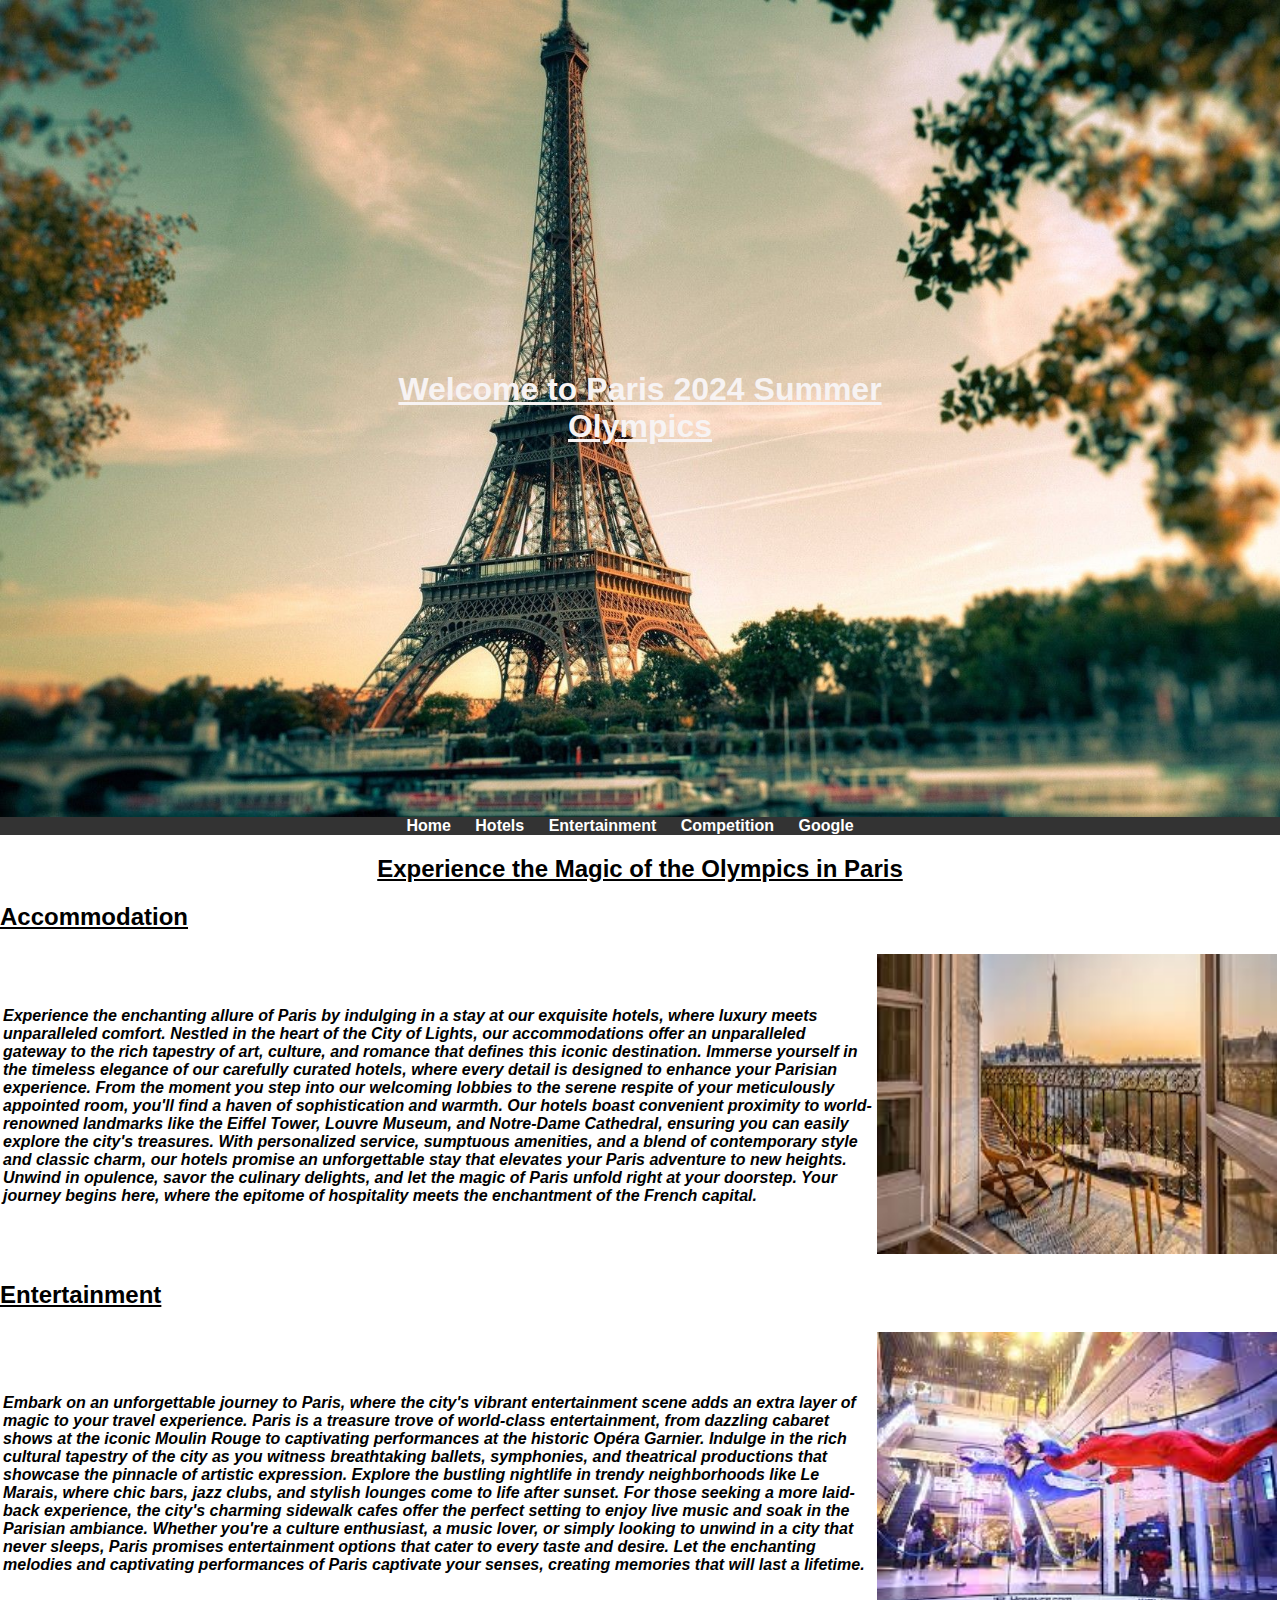
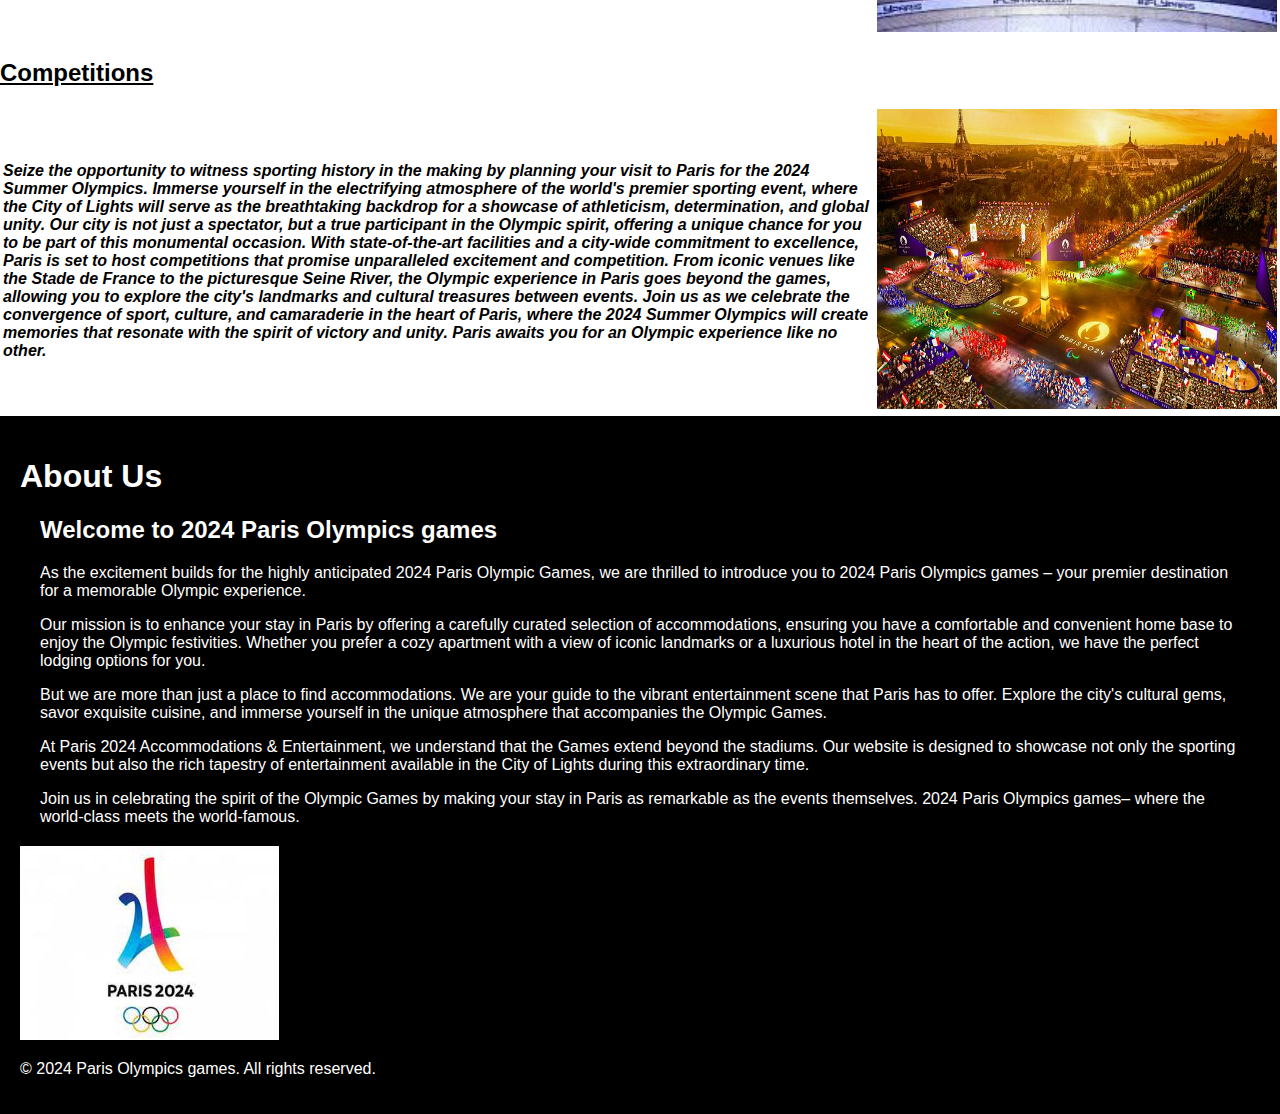
==== index.html @ 11ad0c59 "TEst" ====
<!DOCTYPE html>
<html lang="en">
<head>
    <meta charset="UTF-8">
    <meta name="viewport" content="width=device-width, initial-scale=1.0">
    <link rel="stylesheet" href="mystyle.css">
    <title>Paris 2024 Summer Olympics</title>
</head>
<body>
  
   

    <div class="background1">
        
        <header>
        <h1><b><u>Welcome to Paris 2024 Summer Olympics</u></b></h1>
       
        
    </header></div>
    

 
    <nav>
        <ul>
            <li><a href="index.html">Home</a></li>
            <li><a href="hotels.html">Hotels</a></li>
            <li><a href="entertainment.html">Entertainment</a></li>
            <li><a href="competition.html">Competition</a></li>
            <li><a href="https://www.google.ca" target="_blank">Google</a></li>
            <!-- Add another external link related to Olympics venues -->
        </ul>
    </nav>


    <section>
        
        <text-aling><center><h2><U>Experience the Magic of the Olympics in Paris</U></h2></center></text-aling>
        <!-- Add information about the vacation package and itinerary -->
    </section>

    <h2><u>Accommodation</u></h2>
     <table>
        <tr>
            <td><i><b>Experience the enchanting allure of Paris by indulging in a stay at our exquisite hotels, where luxury meets unparalleled comfort.
                Nestled in the heart of the City of Lights, our accommodations offer an unparalleled gateway to the rich tapestry of art, 
                culture, and romance that defines this iconic destination. Immerse yourself in the timeless elegance of our carefully curated
                 hotels, where every detail is designed to enhance your Parisian experience. From the moment you step into our welcoming lobbies
                  to the serene respite of your meticulously appointed room, you'll find a haven of sophistication and warmth. Our hotels boast 
                  convenient proximity to world-renowned landmarks like the Eiffel Tower, Louvre Museum, and Notre-Dame Cathedral, ensuring you can 
                  easily explore the city's treasures. With personalized service, sumptuous amenities, and a blend of contemporary style and classic 
                  charm, our hotels promise an unforgettable stay that elevates your Paris adventure to new heights. Unwind in opulence, savor the 
                  culinary delights, and let the magic of Paris unfold right at your doorstep. Your journey begins here, where the epitome of hospitality 
                  meets the enchantment of the French capital.</b></i></td>
                  
                  <td><img src="/images/Unknown-4.jpeg" width="400" height="300" alt="Your Image"></td>
        </tr>
    </table>
    <h2><u>Entertainment</u></h2><table>
        <tr>
            <td><i><b>Embark on an unforgettable journey to Paris, where the city's vibrant entertainment scene adds an extra layer of magic to your travel experience.
                Paris is a treasure trove of world-class entertainment, from dazzling cabaret shows at the iconic Moulin Rouge to captivating performances at 
                the historic Opéra Garnier. Indulge in the rich cultural tapestry of the city as you witness breathtaking ballets, symphonies, and theatrical 
                productions that showcase the pinnacle of artistic expression. Explore the bustling nightlife in trendy neighborhoods like Le Marais, where chic 
                bars, jazz clubs, and stylish lounges come to life after sunset. For those seeking a more laid-back experience, the city's charming sidewalk cafes 
                offer the perfect setting to enjoy live music and soak in the Parisian ambiance. Whether you're a culture enthusiast, a music lover, or simply looking 
                to unwind in a city that never sleeps, Paris promises entertainment options that cater to every taste and desire. Let the enchanting melodies and captivating
                 performances of Paris captivate your senses, creating memories that will last a lifetime. </b></i></td>
                  <td><img src="/images/Unknown-5.jpeg" width="400" height="300" alt="Your Image"></td>

            
        </tr>
    </table>
    <h2><u>Competitions</u></h2>
    <table>
        <tr>
            <td><i><b>Seize the opportunity to witness sporting history in the making by planning your visit to Paris for the 2024 Summer Olympics. Immerse yourself in the electrifying 
                atmosphere of the world's premier sporting event, where the City of Lights will serve as the breathtaking backdrop for a showcase of athleticism, determination,
                 and global unity. Our city is not just a spectator, but a true participant in the Olympic spirit, offering a unique chance for you to be part of this monumental occasion.
                  With state-of-the-art facilities and a city-wide commitment to excellence, Paris is set to host competitions that promise unparalleled excitement and competition. 
                  From iconic venues like the Stade de France to the picturesque Seine River, the Olympic experience in Paris goes beyond the games, allowing you to explore the city's
                   landmarks and cultural treasures between events. Join us as we celebrate the convergence of sport, culture, and camaraderie in the heart of Paris, where the 2024 Summer Olympics
                    will create memories that resonate with the spirit of victory and unity. Paris awaits you for an Olympic experience like no other.</b></i></td>
                  <td><img src="/images/xparis-olympics-graphic-champs-elysees-eiffel-tower-vdp-1000-2x1.jpg.pagespeed.ic.Kgq6hs4Tkn.jpg" width="400" height="300" alt="Your Image"></td>

            
        </tr>
    </table>

     
       
</body>
</html>

<!DOCTYPE html>
<html>
<head>
    <title>About Us</title>
    <style>
        #about-us {
            background-color: black;
            color: white; /* Change text color to ensure it's visible against the black background */
            padding: 20px; /* Add some space around the text */
        }
    </style>
</head>
<body>
    <div id="about-us">
        <h1>About Us</h1>
        <section>
        
        <h2>Welcome to 2024 Paris Olympics games</h2>
        <p>As the excitement builds for the highly anticipated 2024 Paris Olympic Games, we are thrilled to introduce you to  2024 Paris Olympics games – your premier destination for a memorable Olympic experience.</p>
        
        <p>Our mission is to enhance your stay in Paris by offering a carefully curated selection of accommodations, ensuring you have a comfortable and convenient home base to enjoy the Olympic festivities. Whether you prefer a cozy apartment with a view of iconic landmarks or a luxurious hotel in the heart of the action, we have the perfect lodging options for you.</p>

        <p>But we are more than just a place to find accommodations. We are your guide to the vibrant entertainment scene that Paris has to offer. Explore the city's cultural gems, savor exquisite cuisine, and immerse yourself in the unique atmosphere that accompanies the Olympic Games.</p>

        <p>At Paris 2024 Accommodations & Entertainment, we understand that the Games extend beyond the stadiums. Our website is designed to showcase not only the sporting events but also the rich tapestry of entertainment available in the City of Lights during this extraordinary time.</p>

        <p>Join us in celebrating the spirit of the Olympic Games by making your stay in Paris as remarkable as the events themselves.  2024 Paris Olympics games– where the world-class meets the world-famous.</p>
    </section>
    <img src="/images/Unknown.jpeg" alt="Your Logo" class="logo">
    <footer>
        <p>&copy; 2024 Paris Olympics games. All rights reserved.</p>
    </footer>
    
    </div>
</body>
</html>
---- mystyle.css ----
body {
    font-family: 'Arial', sans-serif;
    margin: 0;
    padding: 0;
}

    

.background1
{
    background-image: url("/images/e6b4b4e8ceeb011a10f3f117613dd234.jpg");
    background-size: cover; 
    color: rgb(247, 243, 243);
    text-align: center;
    padding: 350px;

    
    

   
}
  
  
  
nav {
    background-color: #333;
    overflow: hidden;
}

nav ul {
    list-style-type: none;
    margin: 0;
    padding: 0;
    text-align: center;
}

nav li {
    display: inline;
    margin-right: 20px;
}

nav a {
    text-decoration: none;
    color: white;
    font-weight: bold;
}

section {
    margin: 20px;

}

.image {
    float: right;
}

/* Add additional styling as needed */
.card {
    max-width: 300px;
    margin: 20px;
    border: 1px solid #ccc;
    border-radius: 8px;
    overflow: hidden;
  }
  
  /* Image Container */
  .card img {
    width: 100%;
    height: auto;
    border-bottom: 1px solid #ccc;
  }
  
  /* Text Container */
  .card .card-content {
    padding: 15px;
  }
  
  /* Title */
  .card .card-content h3 {
    font-size: 1.2em;
    margin-bottom: 10px;
  }
  
  /* Message */
  .card .card-content p {
    font-size: 1em;
    line-height: 1.4;
  }


  

    
.background2
 {
    max-width:;
    height: ;
    background-image:url(/images/paris.gif) ;
    background-repeat: no-repeat;
    background-size: cover;
    background-position:center;

 }

<style>

        body {
            background-color: rgb(215, 215, 223);
            margin: 0;
            padding: 0;
            font-family: Arial, sans-serif;
        }

        .card2 {
            display: flex;
            flex-direction: row;
            align-items: center;
            margin: 20px;
        }

        .imageContainer2 {
            display: flex;
            flex-direction: row;
            gap: 20px; /* Adjust the gap between the image cards */
            text-align: center;
        }

        .imageCard2 {
            width: 60%;
        }

        .imageCard2 img {
            max-width: 70%;
            height: auto;
        }

        .card-content2 {
            margin-top: 10px; /* Adjust the margin between the image and text */
            text-align: center;
        }

        button {
            /* Add your button styles here */
        }

        /* Add any other styles as needed */

          </style>  

         
          
          body {
    
            margin: 0;
            padding: 0;
        }
        
.background3

{
   max-width: ;
   max-height: ;
   background-image:url(/images/39366527.webp) ;
   background-repeat: no-repeat;
   background-size: cover;
   background-position:center;

}

<style>

       body {
           background-color: rgb(215, 215, 223);
           margin: 0;
           padding: 0;
           font-family: Arial, sans-serif;
       }

       .card3 {
           display: flex;
           flex-direction: row;
           align-items: center;
           margin: 20px;
       }

       .imageContainer3 {
           display: flex;
           flex-direction: row;
           gap: 20px; /* Adjust the gap between the image cards */
           text-align: center;
       }

       .imageCard3 {
           width: 60%;
       }

       .imageCard3 img {
           max-width: 70%;
           height: auto;
       }

       .card-content3 {
           margin-top: 10px; /* Adjust the margin between the image and text */
           text-align: center;
       }

       button {
           /* Add your button styles here */
       }

       /* Add any other styles as needed */
   </style>

   body {
    
    margin: 0;
    padding: 0;
}

    
.background4
 {
    max-width:;
    max-height: ;
    background-image:url(/images/d5f85e86.webp) ;
    background-repeat: no-repeat;
    background-size: cover;
    background-position:center;

 }

 <style>

        body {
            background-color: rgb(215, 215, 223);
            margin: 0;
            padding: 0;
            font-family: Arial, sans-serif;
        }

        .card4 {
            display: flex;
            flex-direction: row;
            align-items: center;
            margin: 20px;
        }

        .imageContainer4 {
            display: flex;
            flex-direction: row;
            gap: 20px; /* Adjust the gap between the image cards */
            text-align: center;
        }

        .imageCard4 {
            width: 60%;
        }

        .imageCard4 img {
            max-width: 70%;
            height: auto;
        }

        .card-content4 {
            margin-top: 10px; /* Adjust the margin between the image and text */
            text-align: center;
        }

        button {
            /* Add your button styles here */
        }

        /* Add any other styles as needed */
    </style>

    .logo {
        position: absolute;
        bottom: 100px;
        right: 100px;
        width: 70px;
        height: 70px;
      }
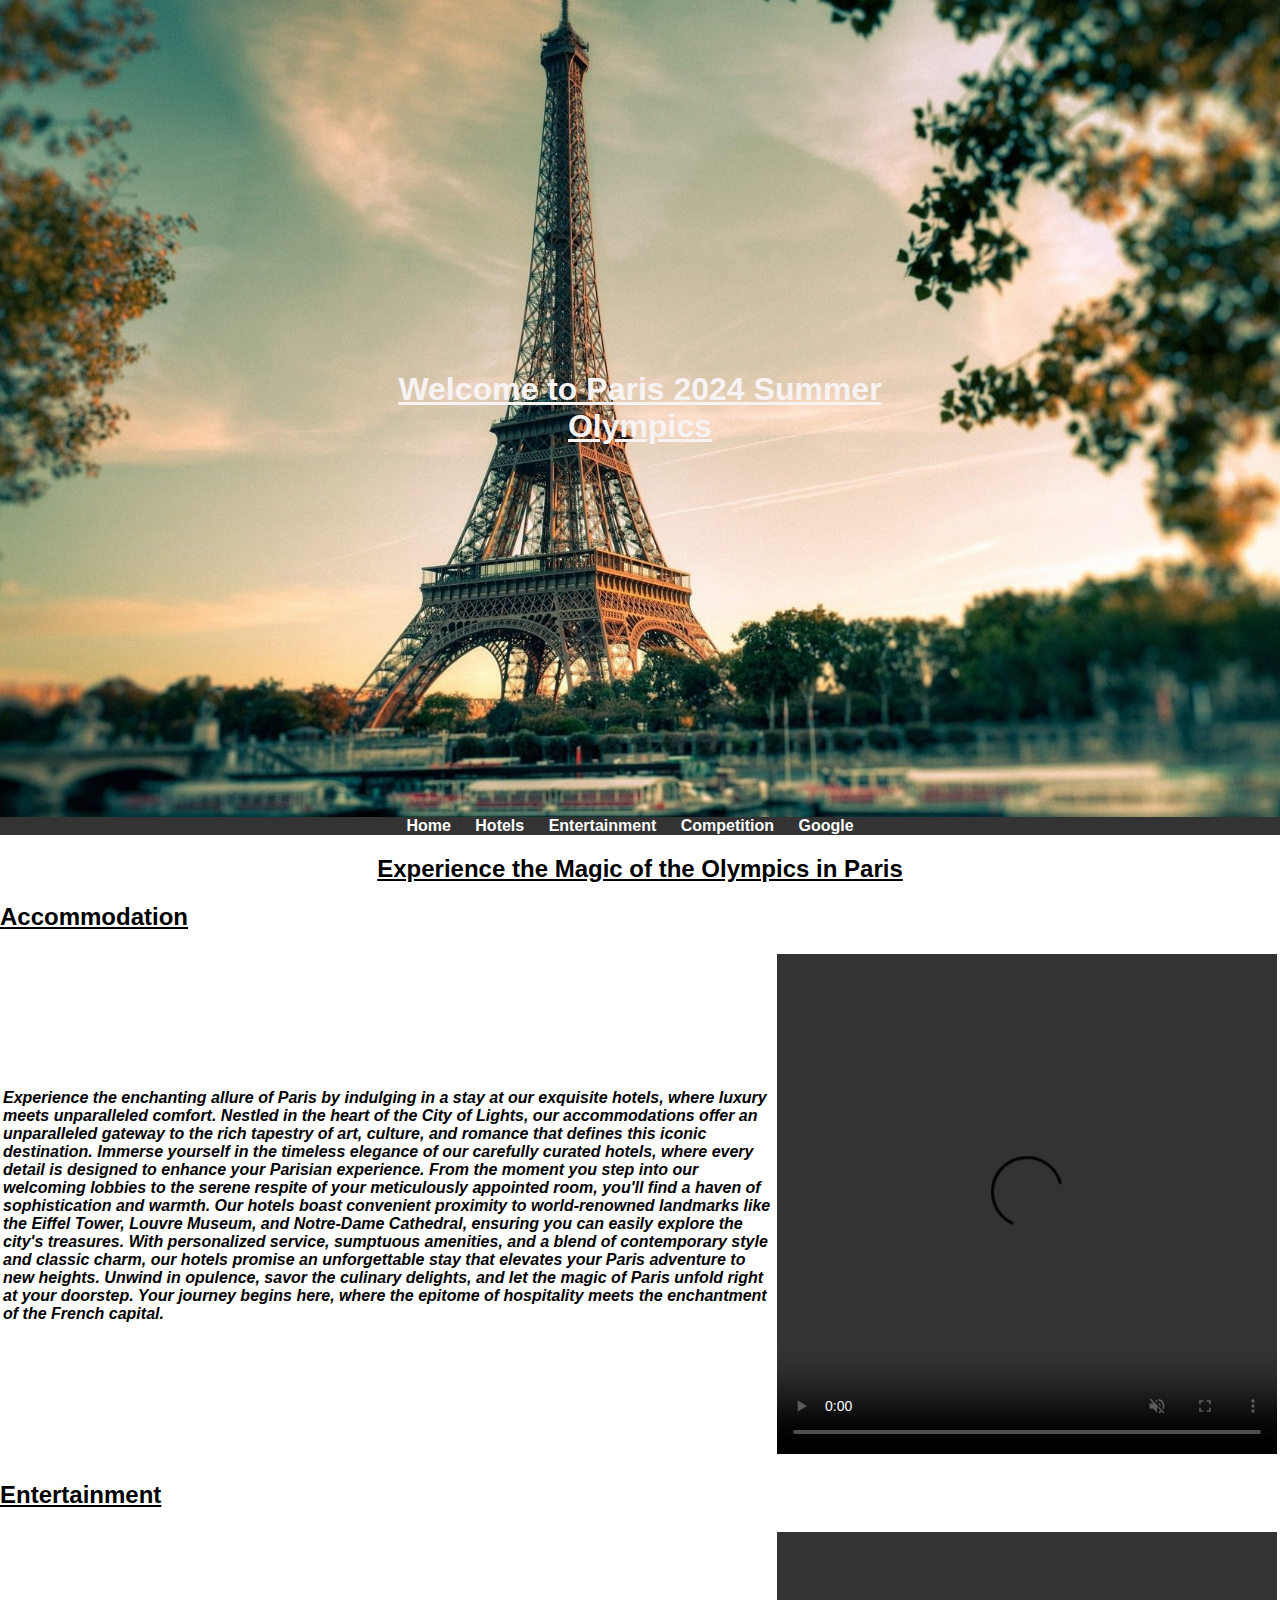
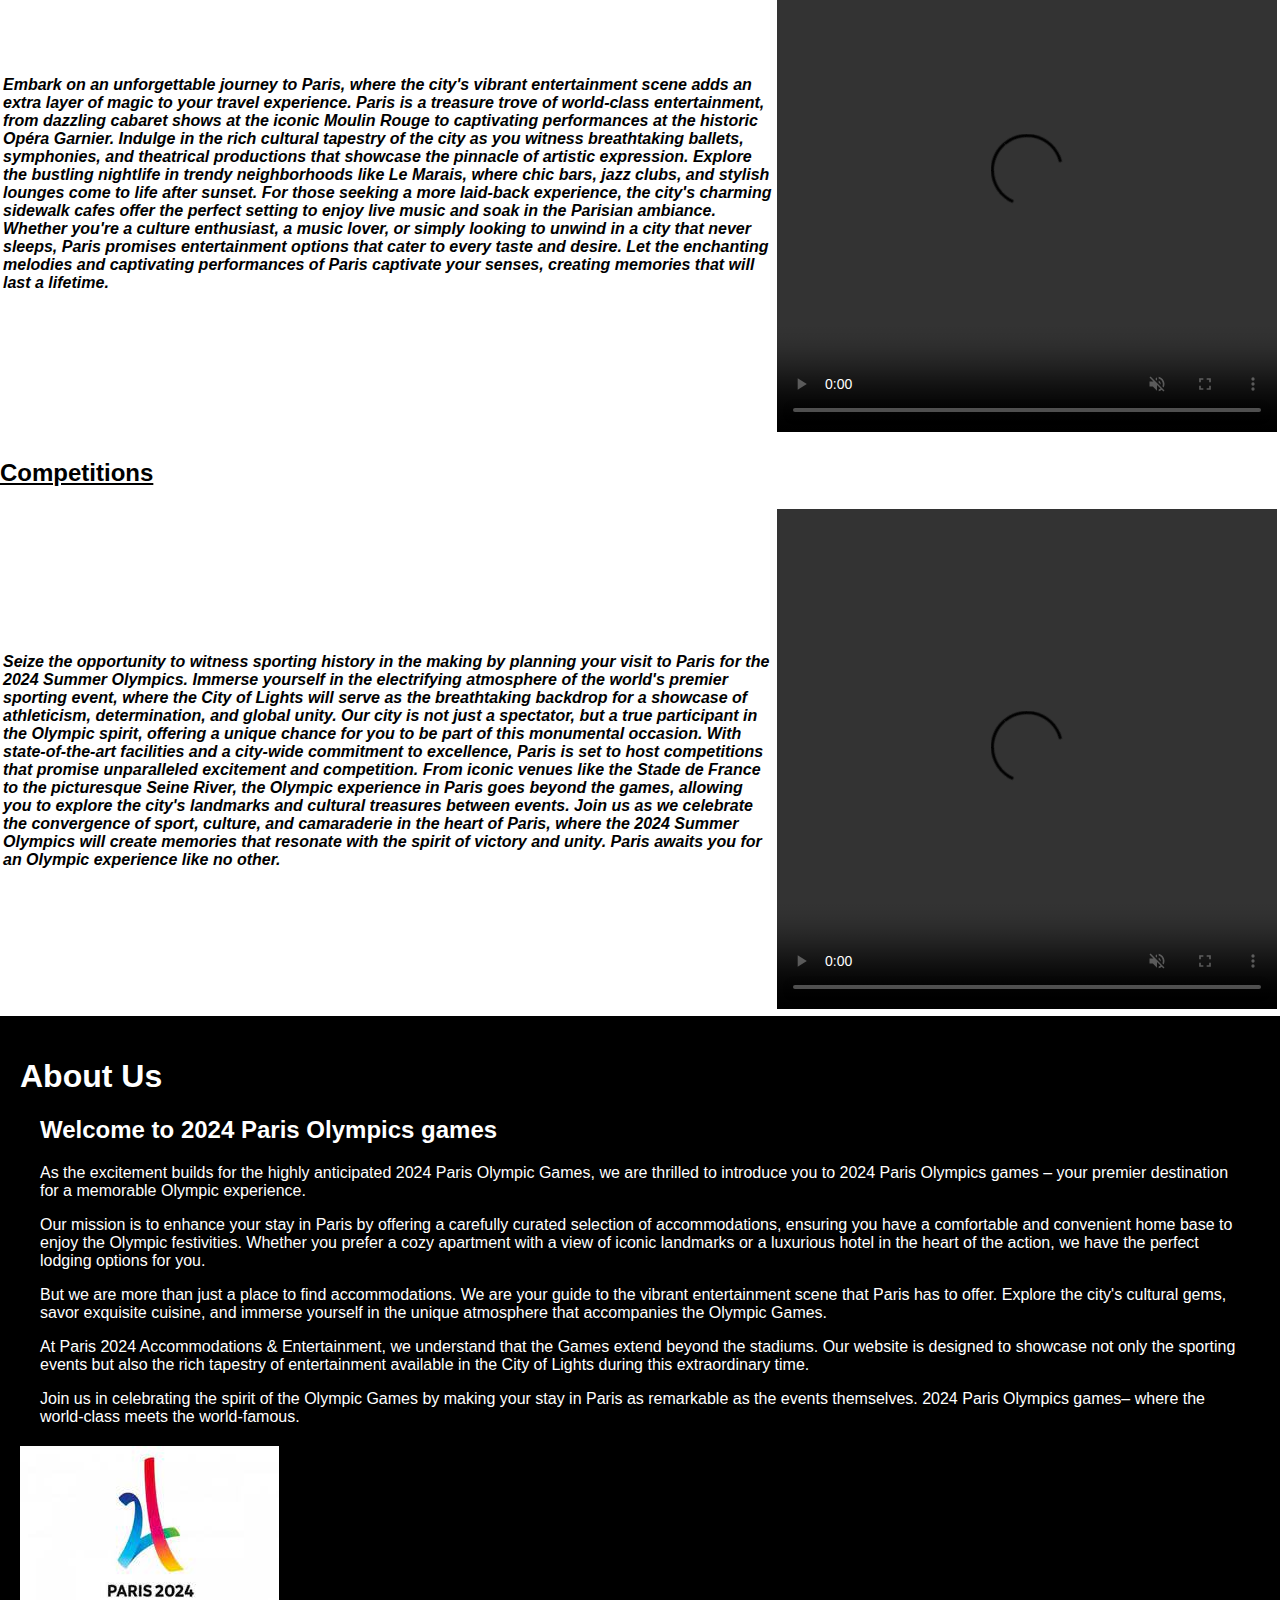
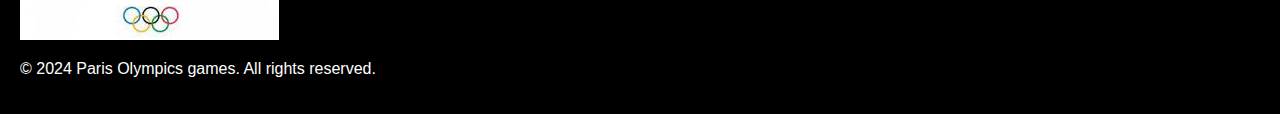
==== commit 365a238b: "Video changes" ====
--- a/index.html
+++ b/index.html
@@ -52,7 +52,9 @@
                   culinary delights, and let the magic of Paris unfold right at your doorstep. Your journey begins here, where the epitome of hospitality 
                   meets the enchantment of the French capital.</b></i></td>
                   
-                  <td><img src="/images/Unknown-4.jpeg" width="400" height="300" alt="Your Image"></td>
+                  <td><video width="500px" height="500px" controls autoplay muted>
+                    <source src="/video/1.mp4" type="video/mp4">
+                   </video></td>
         </tr>
     </table>
     <h2><u>Entertainment</u></h2><table>
@@ -65,7 +67,9 @@
                 offer the perfect setting to enjoy live music and soak in the Parisian ambiance. Whether you're a culture enthusiast, a music lover, or simply looking 
                 to unwind in a city that never sleeps, Paris promises entertainment options that cater to every taste and desire. Let the enchanting melodies and captivating
                  performances of Paris captivate your senses, creating memories that will last a lifetime. </b></i></td>
-                  <td><img src="/images/Unknown-5.jpeg" width="400" height="300" alt="Your Image"></td>
+                 <td><video width="500px" height="500px" controls autoplay muted>
+                    <source src="/video/2.mp4" type="video/mp4">
+                   </video></td>
 
             
         </tr>
@@ -80,7 +84,9 @@
                   From iconic venues like the Stade de France to the picturesque Seine River, the Olympic experience in Paris goes beyond the games, allowing you to explore the city's
                    landmarks and cultural treasures between events. Join us as we celebrate the convergence of sport, culture, and camaraderie in the heart of Paris, where the 2024 Summer Olympics
                     will create memories that resonate with the spirit of victory and unity. Paris awaits you for an Olympic experience like no other.</b></i></td>
-                  <td><img src="/images/xparis-olympics-graphic-champs-elysees-eiffel-tower-vdp-1000-2x1.jpg.pagespeed.ic.Kgq6hs4Tkn.jpg" width="400" height="300" alt="Your Image"></td>
+                    <td><video width="500px" height="500px" controls autoplay muted>
+                        <source src="/video/3.mp4" type="video/mp4">
+                       </video></td>
 
             
         </tr>
--- a/mystyle.css
+++ b/mystyle.css
@@ -86,7 +86,15 @@
     font-size: 1em;
     line-height: 1.4;
   }
-
+  #myVideo {
+    position: fixed;
+    right: 0;
+    bottom: 0;
+    min-width: 100%; 
+    min-height: 100%;
+    z-index: -1;
+    object-fit: cover;
+   }
 
   
 
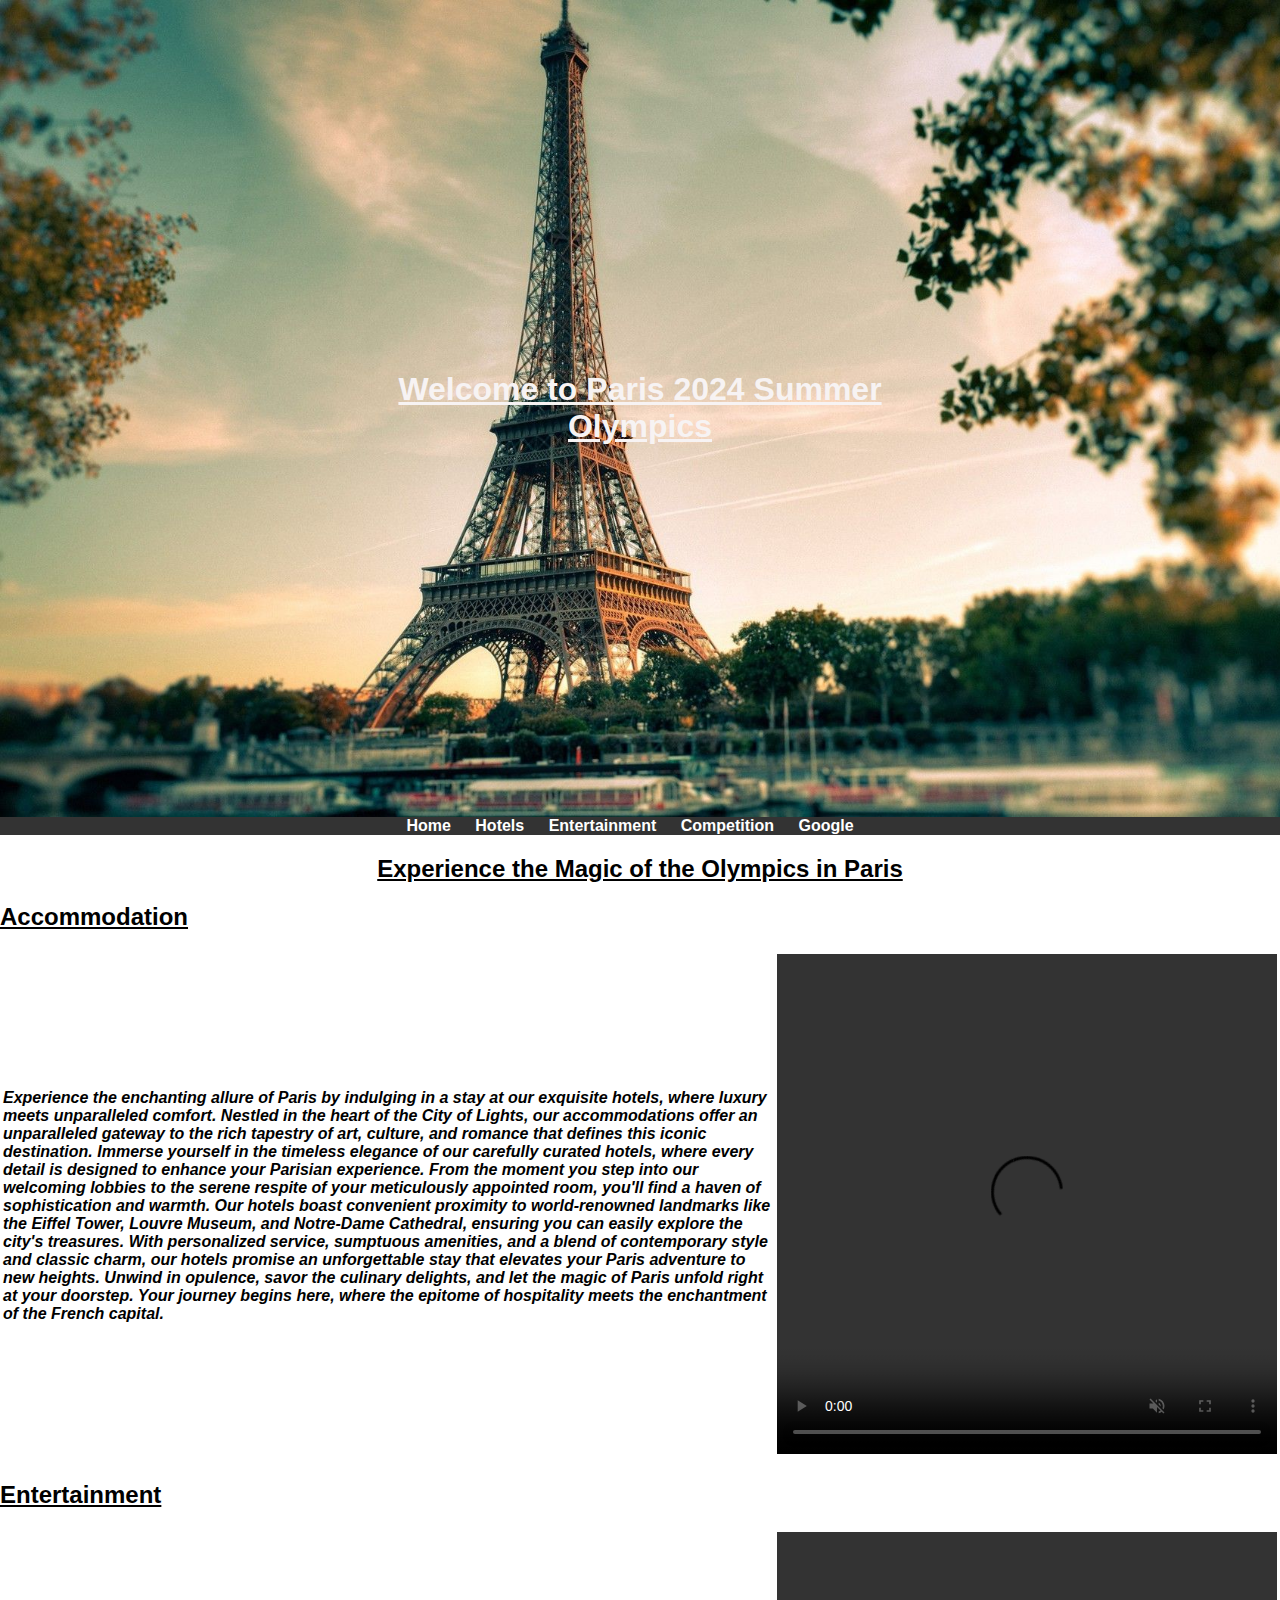
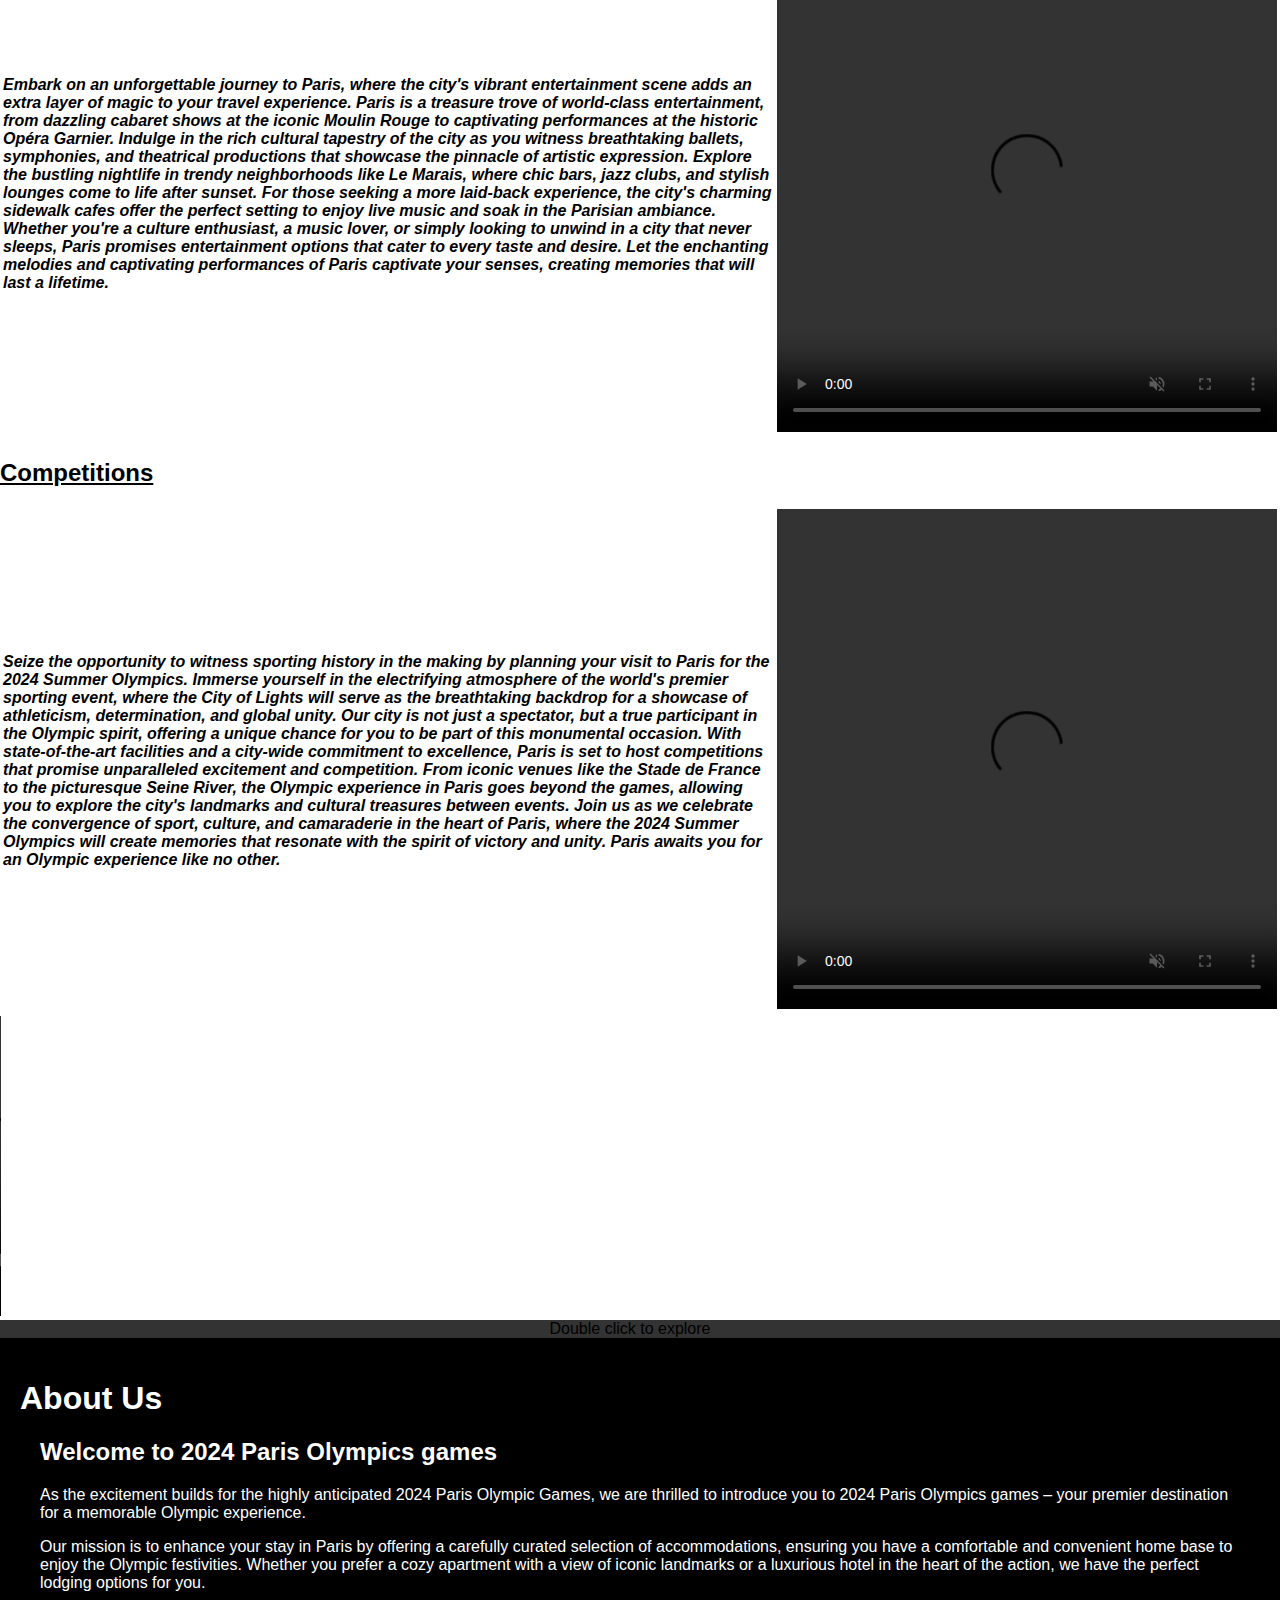
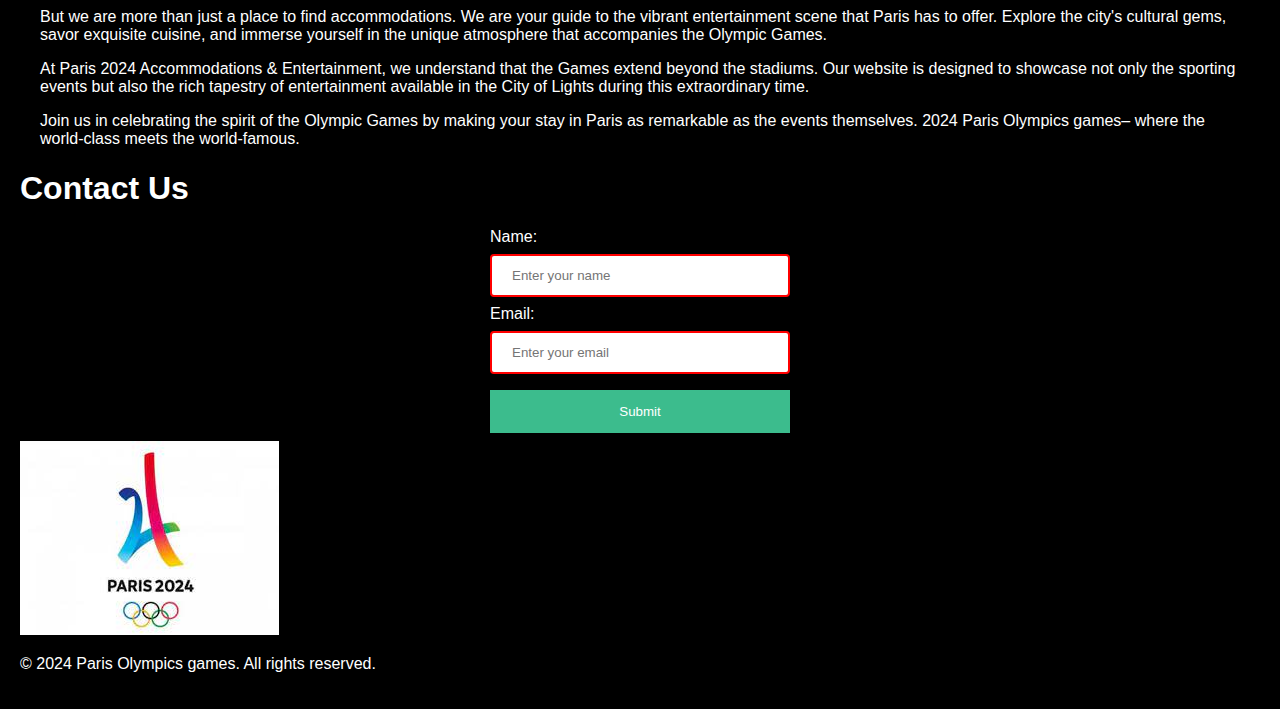
==== commit 40f1538a: "Video + Newnavbar" ====
--- a/index.html
+++ b/index.html
@@ -96,6 +96,18 @@
        
 </body>
 </html>
+<video width="1500px" height="300px" controls autoplay muted>
+    <source src="/video/5.mp4" type="video/mp4">
+   </video>
+   <nav>
+    <ul>
+    <li>
+        Double click to explore 
+      
+      
+      </li>
+    </ul>
+</nav>
 
 <!DOCTYPE html>
 <html>
@@ -125,6 +137,15 @@
 
         <p>Join us in celebrating the spirit of the Olympic Games by making your stay in Paris as remarkable as the events themselves.  2024 Paris Olympics games– where the world-class meets the world-famous.</p>
     </section>
+<h1>Contact Us</h1>
+    <form action="mailto:kamleshsunkur12@gmail.com" method="post" enctype="text/plain">
+        Name:<br>
+        <input type="text" name="name" placeholder="Enter your name"><br>
+        Email:<br>
+        <input type="email" name="email" placeholder="Enter your email"><br>
+        <input type="submit" value="Submit">
+       </form> 
+
     <img src="/images/Unknown.jpeg" alt="Your Logo" class="logo">
     <footer>
         <p>&copy; 2024 Paris Olympics games. All rights reserved.</p>
--- a/mystyle.css
+++ b/mystyle.css
@@ -288,4 +288,43 @@
         width: 70px;
         height: 70px;
       }
-      +
+      
+      form {
+        width: 300px;
+        margin: auto;
+       }
+       
+       input[type=text], input[type=email] {
+        width: 100%;
+        padding: 12px 20px;
+        margin: 8px 0;
+        box-sizing: border-box;
+        border: 2px solid red;
+        border-radius: 4px;
+       }
+       
+       input[type=submit] {
+        background-color: #3CBC8D;
+        color: white;
+        padding: 14px 20px;
+        margin: 8px 0;
+        border: none;
+        cursor: pointer;
+        width: 100%;
+       }
+       
+       input[type=submit]:hover {
+        background-color: darkgreen;
+       }
+
+       #myVideo {
+        position: fixed;
+        right: 0;
+        bottom: 0;
+        min-width: 100%; 
+        min-height: 100%;
+        z-index: -1;
+        object-fit: cover;
+       }
+       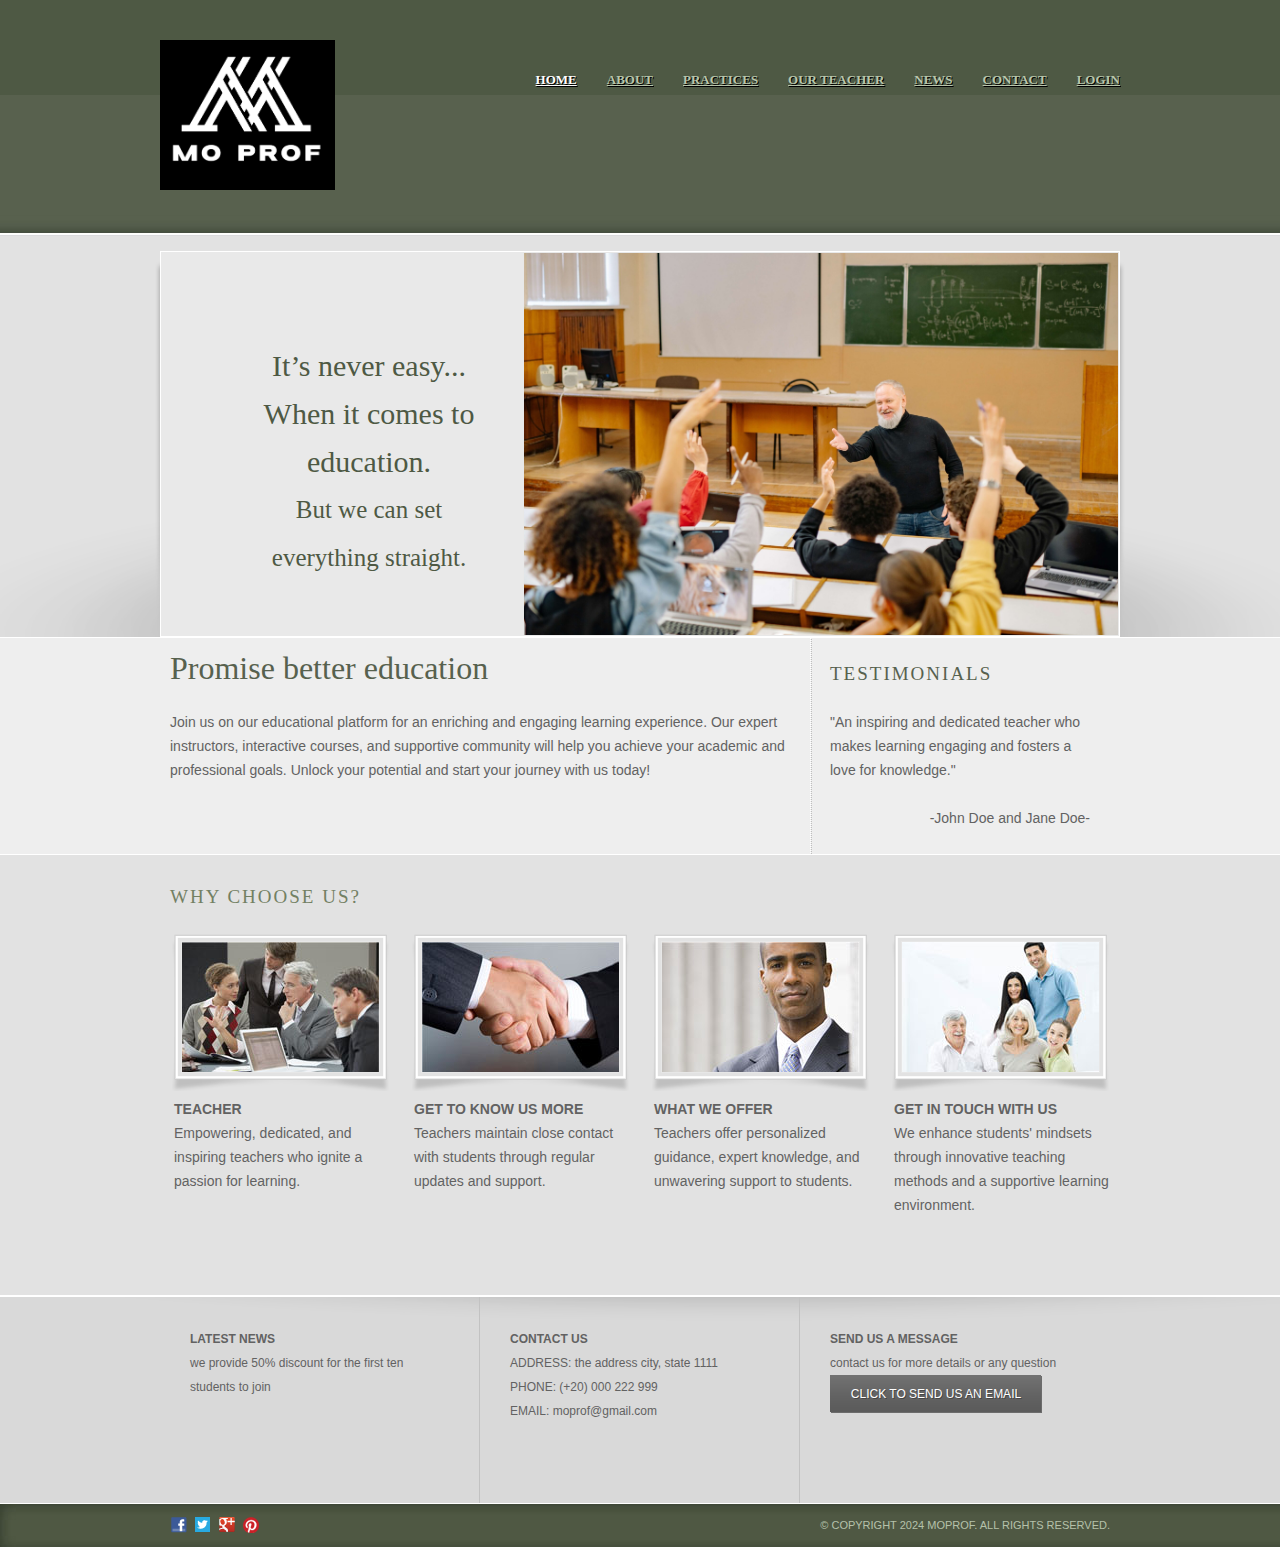
==== commit 2dcd597a: "CHANGES" ====
--- a/index.html
+++ b/index.html
@@ -1,156 +1,159 @@
-<!DOCTYPE html>
-<html lang="en">
+<!DOCTYPE HTML>
+
+<html>
 <head>
-    <meta charset="UTF-8">
-    <meta name="viewport" content="width=device-width, initial-scale=1.0">
-    <link rel="stylesheet" href="mystyle.css">
-    <title>Paris 2024 Summer Olympics</title>
+	<meta charset="UTF-8">
+	<title>moprof</title>
+	<link rel="stylesheet" href="css/style.css" type="text/css">
 </head>
 <body>
-  
-   
-
-    <div class="background1">
-        
-        <header>
-        <h1><b><u>Welcome to Paris 2024 Summer Olympics</u></b></h1>
-       
-        
-    </header></div>
-    
-
- 
-    <nav>
-        <ul>
-            <li><a href="index.html">Home</a></li>
-            <li><a href="hotels.html">Hotels</a></li>
-            <li><a href="entertainment.html">Entertainment</a></li>
-            <li><a href="competition.html">Competition</a></li>
-            <li><a href="https://www.google.ca" target="_blank">Google</a></li>
-            <!-- Add another external link related to Olympics venues -->
-        </ul>
-    </nav>
-
-
-    <section>
-        
-        <text-aling><center><h2><U>Experience the Magic of the Olympics in Paris</U></h2></center></text-aling>
-        <!-- Add information about the vacation package and itinerary -->
-    </section>
-
-    <h2><u>Accommodation</u></h2>
-     <table>
-        <tr>
-            <td><i><b>Experience the enchanting allure of Paris by indulging in a stay at our exquisite hotels, where luxury meets unparalleled comfort.
-                Nestled in the heart of the City of Lights, our accommodations offer an unparalleled gateway to the rich tapestry of art, 
-                culture, and romance that defines this iconic destination. Immerse yourself in the timeless elegance of our carefully curated
-                 hotels, where every detail is designed to enhance your Parisian experience. From the moment you step into our welcoming lobbies
-                  to the serene respite of your meticulously appointed room, you'll find a haven of sophistication and warmth. Our hotels boast 
-                  convenient proximity to world-renowned landmarks like the Eiffel Tower, Louvre Museum, and Notre-Dame Cathedral, ensuring you can 
-                  easily explore the city's treasures. With personalized service, sumptuous amenities, and a blend of contemporary style and classic 
-                  charm, our hotels promise an unforgettable stay that elevates your Paris adventure to new heights. Unwind in opulence, savor the 
-                  culinary delights, and let the magic of Paris unfold right at your doorstep. Your journey begins here, where the epitome of hospitality 
-                  meets the enchantment of the French capital.</b></i></td>
-                  
-                  <td><video width="500px" height="500px" controls autoplay muted>
-                    <source src="/video/1.mp4" type="video/mp4">
-                   </video></td>
-        </tr>
-    </table>
-    <h2><u>Entertainment</u></h2><table>
-        <tr>
-            <td><i><b>Embark on an unforgettable journey to Paris, where the city's vibrant entertainment scene adds an extra layer of magic to your travel experience.
-                Paris is a treasure trove of world-class entertainment, from dazzling cabaret shows at the iconic Moulin Rouge to captivating performances at 
-                the historic Opéra Garnier. Indulge in the rich cultural tapestry of the city as you witness breathtaking ballets, symphonies, and theatrical 
-                productions that showcase the pinnacle of artistic expression. Explore the bustling nightlife in trendy neighborhoods like Le Marais, where chic 
-                bars, jazz clubs, and stylish lounges come to life after sunset. For those seeking a more laid-back experience, the city's charming sidewalk cafes 
-                offer the perfect setting to enjoy live music and soak in the Parisian ambiance. Whether you're a culture enthusiast, a music lover, or simply looking 
-                to unwind in a city that never sleeps, Paris promises entertainment options that cater to every taste and desire. Let the enchanting melodies and captivating
-                 performances of Paris captivate your senses, creating memories that will last a lifetime. </b></i></td>
-                 <td><video width="500px" height="500px" controls autoplay muted>
-                    <source src="/video/2.mp4" type="video/mp4">
-                   </video></td>
-
-            
-        </tr>
-    </table>
-    <h2><u>Competitions</u></h2>
-    <table>
-        <tr>
-            <td><i><b>Seize the opportunity to witness sporting history in the making by planning your visit to Paris for the 2024 Summer Olympics. Immerse yourself in the electrifying 
-                atmosphere of the world's premier sporting event, where the City of Lights will serve as the breathtaking backdrop for a showcase of athleticism, determination,
-                 and global unity. Our city is not just a spectator, but a true participant in the Olympic spirit, offering a unique chance for you to be part of this monumental occasion.
-                  With state-of-the-art facilities and a city-wide commitment to excellence, Paris is set to host competitions that promise unparalleled excitement and competition. 
-                  From iconic venues like the Stade de France to the picturesque Seine River, the Olympic experience in Paris goes beyond the games, allowing you to explore the city's
-                   landmarks and cultural treasures between events. Join us as we celebrate the convergence of sport, culture, and camaraderie in the heart of Paris, where the 2024 Summer Olympics
-                    will create memories that resonate with the spirit of victory and unity. Paris awaits you for an Olympic experience like no other.</b></i></td>
-                    <td><video width="500px" height="500px" controls autoplay muted>
-                        <source src="/video/3.mp4" type="video/mp4">
-                       </video></td>
-
-            
-        </tr>
-    </table>
-
-     
-       
-</body>
-</html>
-<video width="1500px" height="300px" controls autoplay muted>
-    <source src="/video/5.mp4" type="video/mp4">
-   </video>
-   <nav>
-    <ul>
-    <li>
-        Double click to explore 
-      
-      
-      </li>
-    </ul>
-</nav>
-
-<!DOCTYPE html>
-<html>
-<head>
-    <title>About Us</title>
-    <style>
-        #about-us {
-            background-color: black;
-            color: white; /* Change text color to ensure it's visible against the black background */
-            padding: 20px; /* Add some space around the text */
-        }
-    </style>
-</head>
-<body>
-    <div id="about-us">
-        <h1>About Us</h1>
-        <section>
-        
-        <h2>Welcome to 2024 Paris Olympics games</h2>
-        <p>As the excitement builds for the highly anticipated 2024 Paris Olympic Games, we are thrilled to introduce you to  2024 Paris Olympics games – your premier destination for a memorable Olympic experience.</p>
-        
-        <p>Our mission is to enhance your stay in Paris by offering a carefully curated selection of accommodations, ensuring you have a comfortable and convenient home base to enjoy the Olympic festivities. Whether you prefer a cozy apartment with a view of iconic landmarks or a luxurious hotel in the heart of the action, we have the perfect lodging options for you.</p>
-
-        <p>But we are more than just a place to find accommodations. We are your guide to the vibrant entertainment scene that Paris has to offer. Explore the city's cultural gems, savor exquisite cuisine, and immerse yourself in the unique atmosphere that accompanies the Olympic Games.</p>
-
-        <p>At Paris 2024 Accommodations & Entertainment, we understand that the Games extend beyond the stadiums. Our website is designed to showcase not only the sporting events but also the rich tapestry of entertainment available in the City of Lights during this extraordinary time.</p>
-
-        <p>Join us in celebrating the spirit of the Olympic Games by making your stay in Paris as remarkable as the events themselves.  2024 Paris Olympics games– where the world-class meets the world-famous.</p>
-    </section>
-<h1>Contact Us</h1>
-    <form action="mailto:kamleshsunkur12@gmail.com" method="post" enctype="text/plain">
-        Name:<br>
-        <input type="text" name="name" placeholder="Enter your name"><br>
-        Email:<br>
-        <input type="email" name="email" placeholder="Enter your email"><br>
-        <input type="submit" value="Submit">
-       </form> 
-
-    <img src="/images/Unknown.jpeg" alt="Your Logo" class="logo">
-    <footer>
-        <p>&copy; 2024 Paris Olympics games. All rights reserved.</p>
-    </footer>
-    
-    </div>
+	<div id="header">
+		<div class="clearfix">
+			<div class="logo">
+				<a href="index.html"><img src="images/logo2.png" alt="LOGO" height="150" width="175"></a>
+			</div>
+			<ul class="navigation">
+				<li class="active">
+					<a href="index.html">Home</a>
+				</li>
+				<li>
+					<a href="about.html">About</a>
+				</li>
+				<li>
+					<a href="practices.html">Practices</a>
+				</li>
+				<li>
+					<a href="teacher.html">Our teacher</a>
+				</li>
+				<li>
+					<a href="news.html">News</a>
+					
+				</li>
+				<li>
+					<a href="contact.html">Contact</a>
+				</li>
+				<li>
+					<a href="login.html">login</a>
+				</li>
+			</ul>
+		</div>
+	</div>
+	<div id="contents">
+		<div id="adbox">
+			<div class="clearfix">
+				
+				<img src="images/mainpage.jpg" alt="Img" height="382" width="594">
+				<div class="detail">
+					<h1>It’s never easy...<br> When it comes to education.</h1>
+					<p>
+						But we can set<br> everything straight.
+					</p>
+				</div>
+			</div>
+		</div>
+		<div class="highlight">
+			<div class="clearfix">
+				<div class="testimonial">
+					<h2>Testimonials</h2>
+					<p>
+						"An inspiring and dedicated teacher who makes learning engaging and fosters a love for knowledge."
+					</p>
+					<span>-John Doe and Jane Doe-</span>
+				</div>
+				<h1>Promise better education</h1>
+				<p>
+					Join us on our educational platform for an enriching and engaging learning experience. Our expert instructors, interactive courses, and supportive community will help you achieve your academic and professional goals. Unlock your potential and start your journey with us today!
+				</p>
+			</div>
+		</div>
+		<div class="featured">
+			<h2>Why Choose Us?</h2>
+			<ul class="clearfix">
+				<li>
+					<div class="frame1">
+						<div class="box">
+							<img src="images/meeting.jpg" alt="Img" height="130" width="197">
+						</div>
+					</div>
+					<p>
+						<b>teacher</b> Empowering, dedicated, and inspiring teachers who ignite a passion for learning.
+					</p>
+					
+				</li>
+				<li>
+					<div class="frame1">
+						<div class="box">
+							<img src="images/handshake.jpg" alt="Img" height="130" width="197">
+						</div>
+					</div>
+					<p>
+						<b>get to know us more</b> Teachers maintain close contact with students through regular updates and support.
+					</p>
+					
+				</li>
+				<li>
+					<div class="frame1">
+						<div class="box">
+							<img src="images/smile.jpg" alt="Img" height="130" width="197">
+						</div>
+					</div>
+					<p>
+						<b>what we offer</b> Teachers offer personalized guidance, expert knowledge, and unwavering support to students.
+					</p>
+					
+				</li>
+				<li>
+					<div class="frame1">
+						<div class="box">
+							<img src="images/family-small.jpg" alt="Img" height="130" width="197">
+						</div>
+					</div>
+					<p>
+						<b>get in touch with us</b> We enhance students' mindsets through innovative teaching methods and a supportive learning environment.
+					</p>
+					
+				</li>
+			</ul>
+		</div>
+	</div>
+	<div id="footer">
+		<div class="clearfix">
+			<div class="section">
+				<h4>Latest News</h4>
+				<p>
+					we provide 50% discount for the first ten students to join
+				</p>
+			</div>
+			<div class="section contact">
+				<h4>Contact Us</h4>
+				<p>
+					<span>Address:</span> the address city, state 1111
+				</p>
+				<p>
+					<span>Phone:</span> (+20) 000 222 999
+				</p>
+				<p>
+					<span>Email:</span> moprof@gmail.com
+				</p>
+			</div>
+			<div class="section">
+				<h4>SEND US A MESSAGE</h4>
+				<p>
+					contact us for more details or any question
+				</p>
+				<a href="contact.html" class="subscribe">Click to send us an email</a>
+			</div>
+		</div>
+		<div id="footnote">
+			<div class="clearfix">
+				<div class="connect">
+					<a href="" class="facebook"></a><a href="" class="twitter"></a><a href="" class="googleplus"></a><a href="" class="pinterest"></a>
+				</div>
+				<p>
+					© Copyright 2024 moprof. All Rights Reserved.
+				</p>
+			</div>
+		</div>
+	</div>
 </body>
 </html>--- a/css/style.css
+++ b/css/style.css
@@ -0,0 +1,612 @@
+/* Website template by freewebsitetemplates.com */
+body {
+	background-color: #e2e2e2;
+	min-width: 960px;
+	margin: 0;
+}
+img {
+	display: block;
+	border: 0;
+}
+/** box-shadow **/
+.box {
+	background-color: #e7e7e7; /* Needed for IE */
+	display: inline-block;
+	-moz-box-shadow: 0 0 1px 3px rgba(207, 207, 207, 0.6);
+	-webkit-box-shadow: 0 0 1px 3px rgba(207, 207, 207, 0.6);
+	box-shadow: 0 0 1px 3px rgba(207, 207, 207, 0.6);
+	/* For IE 5.5 - 7 */
+	filter: progid:DXImageTransform.Microsoft.Blur(PixelRadius=3, MakeShdow=true, ShadowOpacity=0.80);
+	/* For IE 8 */
+	-ms-filter:"progid:DXImageTransform.Microsoft.Blur(PixelRadius=3,MakeShadow=true,ShadowOpacity=0.30)";
+	zoom: 1;
+}
+.box > img {
+	display: block;
+	position: relative; /* This protects the inner element from being blurred */
+}
+.clearfix {
+	width: 960px;
+	margin: 0 auto;
+}
+.clearfix:after {
+	clear:both;
+	content:"";
+	display:block;
+	line-height:0;
+	height:1%;
+	visibility:hidden;
+}
+/*------------ Sprites ------------*/
+.more, .subscribe, input[type='submit'] {
+	background: url(../images/interface.png) no-repeat;
+}
+.phone, .mail, .home, .fax, #footnote .connect a {
+	background: url(../images/icons.png) no-repeat;
+}
+.frame1, .frame2, .frame3, .frame4, .frame5, .news > li {
+	background: url(../images/frames.png) no-repeat;
+}
+.more, .subscribe, input[type='submit'] {
+	background-position: -107px 0;
+	color: #fff;
+	display: inline-block;
+	font: 12px/28px Arial, Helvetica, sans-serif;
+	height: 28px;
+	width: 97px;
+	text-align: center;
+	text-decoration: none;
+	text-shadow: 1px 1px rgba(0, 0, 0, 0.3);
+	text-transform: uppercase;
+}
+.more:hover {
+	background-position: 0 0;
+}
+.subscribe, input[type='submit'] {
+	background-position: -222px -38px;
+	height: 38px;
+	line-height: 38px;
+	width: 212px;
+}
+.subscribe:hover, input[type='submit']:hover {
+	background-position: 0 -38px;
+}
+.home, .phone, .mail, .fax {
+	background-position: 0 1px;
+	padding-left: 24px;
+}
+.phone {
+	background-position: 0 -26px;
+}
+.fax {
+	background-position: 0 -54px;
+}
+.mail {
+	background-position: 0 -82px;
+}
+.frame1 {
+	background-position: -117px 0;
+	height: 150px;
+	width: 203px;
+	margin: 0 auto 6px;
+	padding: 8px 7px 0;
+	text-align: center;
+}
+.frame2 {
+	background-position: 0 -517px;
+	height: 316px;
+	width: 924px;
+	margin: 0 auto 18px;
+	padding: 6px 7px 0;
+	text-align: center;
+}
+.frame3 {
+	background-position: -344px 0;
+	height: 221px;
+	width: 586px;
+	margin: 0 auto 6px;
+	padding: 7px 7px 0;
+	text-align: center;
+}
+.frame4 {
+	background-position: 0 0;
+	height: 108px;
+	width: 93px;
+	padding: 7px 7px 0;
+	text-align: center;
+}
+.frame5 {
+	background-position: -610px -238px;
+	height: 220px;
+	width: 268px;
+	padding: 7px 6px 0;
+	text-align: center;
+}
+/*------------ HEADER ------------*/
+#header {
+	background: #4e5944 url(../images/bg-header.jpg) repeat-x left bottom;
+	padding: 40px 0 46px;
+}
+/** logo **/
+.logo {
+	float: left;
+	display: inline-block;
+}
+/** navigation **/
+.navigation {
+	float: right;
+	list-style: none;
+	margin: 28px 0 0;
+	padding: 0;
+}
+.navigation li {
+	float: left;
+	margin-left: 30px;
+	position: relative;
+}
+.navigation li > a {
+	color: #b8c6ac;
+	font: bold 13px/24px Times, "Times New Roman", serif;
+	text-decoration: none;
+	text-shadow: 1px 1px #000;
+	text-transform: uppercase;
+	text-decoration: underline;
+}
+.navigation li.active > a, .navigation li > a:hover {
+	color: #fff;
+	text-decoration: underline;
+}
+.navigation li > div {
+	background-color: #888888;
+	display: none;
+	width: 110px;
+	position: absolute;
+	left: 0px;
+	top: 24px;
+}
+.navigation li:hover > div {
+	display: block;
+}
+.navigation li > div a {
+	color: #b8c6ac;
+	font: bold 13px/24px "Times New Roman", Times, serif;
+	display: block;
+	text-align: center;
+	text-decoration: none;
+	text-shadow: none;
+	text-decoration: underline;
+}
+.navigation li > div a:hover {
+	color: #fff;
+	text-decoration: underline;
+}
+/*------------ CONTENTS ------------*/
+#contents {
+	padding-bottom: 24px;
+}
+#contents > div.clearfix:first-child {
+	width: 940px;
+	padding: 30px 10px 0;
+}
+#contents img {
+	border: 1px solid rgba(231, 231, 231, 0.8);
+}
+h1 {
+	color: #57614e;
+	font: 29px/30px "Times New Roman", Times, serif;
+	margin: 0 0 12px;
+	text-transform: uppercase;
+}
+h2 {
+	color: #626262;
+	font: 19px/24px "Times New Roman", Times, serif;
+	letter-spacing: 2px;
+	margin: 0;
+	text-transform: uppercase;
+}
+p {
+	color: #626262;
+	font: 14px/24px Arial, Helvetica, sans-serif;
+	margin: 0 0 24px;
+}
+p a {
+	color: #626262;
+}
+p a:hover {
+	color: #333333;
+}
+/** Adbox **/
+#adbox {
+	background: url(../images/bg-adbox.png) no-repeat center bottom;
+	border-bottom: 1px solid #fff;
+	padding-top: 15px;
+}
+#adbox > div {
+	background-color: #e9e9e9;
+	width: 958px;
+	border: 1px solid #fff;
+	margin: 0 auto;
+	position: relative;
+}
+#adbox > div img {
+	float: right;
+}
+#adbox .detail {
+	font-family: Times, "Times New Roman", serif;
+	height: 185px;
+	line-height: 48px;
+	width: 308px;
+	text-align: center;
+	position: absolute;
+	left: 54px;
+	top: 90px;
+}
+#adbox .detail h1 {
+	color: #4e5944;
+	font-size: 30px;
+	font-weight: normal;
+	line-height: 48px;
+	margin: 0;
+	text-transform: none;
+}
+#adbox .detail p {
+	color: #4e5944;
+	font: 25px/48px "Times New Roman", Times, serif;
+	margin: 0;
+}
+.highlight {
+	background: #eee url(../images/bg-highlight.jpg) repeat-x left bottom;
+	border-bottom: 1px solid #fff;
+}
+.highlight .clearfix {
+	width: 940px;
+}
+.highlight h1 {
+	font-size: 32px;
+	line-height: 36px;
+	padding: 12px 0 12px;
+	text-transform: none;
+}
+.highlight h2 {
+	color: #57614e;
+	margin-bottom: 24px;
+}
+.testimonial, .main, .sidebar > div h2, .sidebar ul li, .main > .section {
+	background-image: url(../images/border.png);
+	background-position: left top;
+	background-repeat: repeat-y;
+}
+.testimonial {
+	float: right;
+	width: 260px;
+	margin-left: 20px;
+	padding: 24px 20px;
+}
+.testimonial > span {
+	color: #626262;
+	display: block;
+	font: 14px/24px Arial, Helvetica, sans-serif;
+	text-align: right;
+}
+.featured {
+	padding: 30px 0;
+}
+.featured > h2 {
+	color: #728063;
+	width: 940px;
+	margin: 0 auto 24px;
+	padding: 0 10px;
+}
+.featured ul {
+	list-style: none;
+	padding: 0;
+}
+.featured li {
+	float: left;
+	width: 220px;
+	margin: 0 10px;
+}
+.featured li p {
+	padding-left: 4px;
+}
+.featured li p b {
+	display: block;
+	text-transform: uppercase;
+}
+.featured li .more {
+	margin-left: 4px;
+}
+.main {
+	float: left;
+	min-height: 960px;
+	width: 600px;
+	padding: 0 0 0 32px;
+}
+.main h1 {
+	margin-bottom: 18px;
+}
+.main h2 {
+	margin-bottom: 12px;
+}
+.main h1 + h2 {
+	margin: 0;
+}
+.main h1 + div.frame3 {
+	margin-top: 36px;
+}
+.main > .section {
+	background-position: left bottom;
+	background-repeat: repeat-x;
+	width: 600px;
+	margin-bottom: 16px;
+	margin-left: -28px;
+	padding-left: 30px;
+}
+.main > .last-child, .sidebar ul li.last-child {
+	background: none;
+}
+.main > .section ul {
+	list-style: none;
+	margin: 0;
+	padding: 0;
+}
+.main > .section ul li {
+	display: inline-block;
+	margin: 0 0 24px;
+}
+.main > .section ul li .frame4 {
+	float: left;
+	margin-bottom: 1px;
+	margin-right: 20px;
+}
+.main > .section ul li p {
+	margin: 6px 0 0;
+}
+.main > .section ul li p b {
+	display: block;
+	text-transform: uppercase;
+}
+.practices {
+	list-style: none;
+	display: inline-block;
+	width: 640px;
+	margin: 0 0 0 -20px;
+	padding: 0;
+}
+.practices li {
+	float: left;
+	margin: 0 20px 36px;
+	position: relative;
+}
+.practices li a {
+	text-decoration: none;
+}
+.practices li a span {
+	background-color: #696969;
+	color: #e2e2e2;
+	display: block;
+	font: 19px/46px "Times New Roman", Times, serif;
+	height: 46px;
+	width: 265px;
+	text-transform: uppercase;
+	position: absolute;
+	bottom: 21px;
+	left: 8px;
+	*left: 6px;
+}
+.practices li a:hover span {
+	background-color: #393939;
+}
+.sidebar {
+	float: left;
+	width: 290px;
+	padding-right: 18px;
+}
+.sidebar > div {
+	margin: 0 0 30px;
+}
+.sidebar > div h2 {
+	background-position: left bottom;
+	background-repeat: repeat-x;
+	margin: 0 0 6px;
+	padding-bottom: 18px;
+}
+.sidebar > div:first-child h2 {
+	margin-bottom: 0;
+	margin-top: 6px;
+}
+.sidebar > div p {
+	margin: 0;
+	padding-bottom: 24px;
+	padding-right: 30px;
+}
+.sidebar > div p span {
+	display: block;
+	text-align: right;
+}
+.sidebar ul {
+	list-style: none;
+	margin: 0;
+	padding: 0;
+}
+.sidebar ul li {
+	background-position: left bottom;
+	background-repeat: repeat-x;
+	display: inline-block;
+	min-height: 36px;
+	width: 280px;
+	padding: 6px 0 10px 10px;
+}
+.sidebar ul li > a span.box {
+	float: left;
+	margin-right: 20px;
+}
+.sidebar ul li a {
+	color: #755c02;
+	font: 13px/24px Arial, Helvetica, sans-serif;
+	text-decoration: none;
+}
+.sidebar ul li a:hover {
+	color: #728063;
+}
+.sidebar ul li img.box {
+	float: left;
+	margin: 4px 20px 12px 0;
+}
+.sidebar .contact li {
+	background: none;
+	padding-left: 0;
+}
+.sidebar .contact li p {
+	padding: 0  0 0 30px;
+}
+.sidebar .contact li p span.home {
+	float: left;
+	display: inline-block;
+	height: 18px;
+	width: 18px;
+	margin-left: -30px;
+	padding: 0;
+}
+.sidebar .contact li p em {
+	display: block;
+	font-size: 19px;
+	font-style: normal;
+}
+.news {
+	list-style: none;
+	margin: 0;
+	padding: 0;
+}
+.news > li {
+	background-position: 0 -238px;
+	display: inline-block;
+	height: 269px;
+	width: 578px;
+	margin-bottom: 12px;
+	padding: 6px 22px 0 6px;
+}
+.news > li .box {
+	float: left;
+	margin-right: 20px;
+}
+.news > li p.info, .details p.info {
+	font-size: 11px;
+	margin: 0;
+	padding-top: 24px;
+}
+.author {
+	color: #755c02;
+}
+.news > li h2, .details h2 {
+	color: #728063;
+	letter-spacing: 0;
+	margin-bottom: 24px;
+}
+.news > li .more {
+	float: right;
+}
+.images {
+	float: left;
+	width: 210px;
+	margin-right: 20px;
+	padding-right: 10px;
+}
+#contents .images img.box {
+	border: 5px solid #fff;
+}
+.details {
+	float: left;
+	width: 360px;
+}
+.details p.info {
+	padding-top: 0;
+}
+.message label {
+	color: #626262;
+	display: block;
+	font: 13px/24px Arial, Helvetica, sans-serif;
+}
+.message input[type='text'] {
+	height: 24px;
+	width: 590px;
+	margin: 0 0 18px;
+	padding: 0 4px;
+}
+.message textarea {
+	height: 110px;
+	width: 590px;
+	margin: 0 0 18px;
+	padding: 0 4px;
+	overflow: auto;
+	resize: none;
+}
+.message input[type='submit'] {
+	cursor: pointer;
+	border: none;
+}
+/*------------ FOOTER ------------*/
+#footer {
+	background: #d9d9d9 url(../images/bg-footer.png) repeat-x left top;
+	border-top: 2px solid #fff;
+}
+#footer .section {
+	float: left;
+	min-height: 146px;
+	width: 259px;
+	border-left: 1px solid #c2c2c2;
+	padding: 30px;
+}
+#footer .section h4 {
+	color: #626262;
+	font: bold 12px/24px Arial, Helvetica, sans-serif;
+	margin: 0;
+	text-transform: uppercase;
+}
+#footer .section p {
+	font-size: 12px;
+	margin: 0;
+}
+#footer .section:first-child {
+	border: 0;
+}
+#footer .contact p span {
+	text-transform: uppercase;
+}
+#footnote {
+	background: url(../images/bg-footnote.jpg) repeat-x left top;
+	border-top: 1px solid #fff;
+	padding: 6px 0 3px;
+}
+#footnote p {
+	color: #b5c1aa;
+	font: 11px/30px Arial, Helvetica, sans-serif;
+	margin: 0;
+	padding-right: 10px;
+	text-align: right;
+	text-transform: uppercase;
+}
+#footnote .connect {
+	float: left;
+	display: inline-block;
+	margin: 0 10px;
+	padding: 6px 0;
+}
+#footnote .connect a {
+	display: inline-block;
+	height: 18px;
+	width: 18px;
+	margin-right: 6px;
+}
+#footnote .connect a.facebook {
+	background-position: 0 -112px;
+}
+#footnote .connect a.twitter {
+	background-position: 0 -140px;
+}
+#footnote .connect a.googleplus {
+	background-position: 0 -168px;
+}
+#footnote .connect a.pinterest {
+	background-position: 0 -196px;
+}
